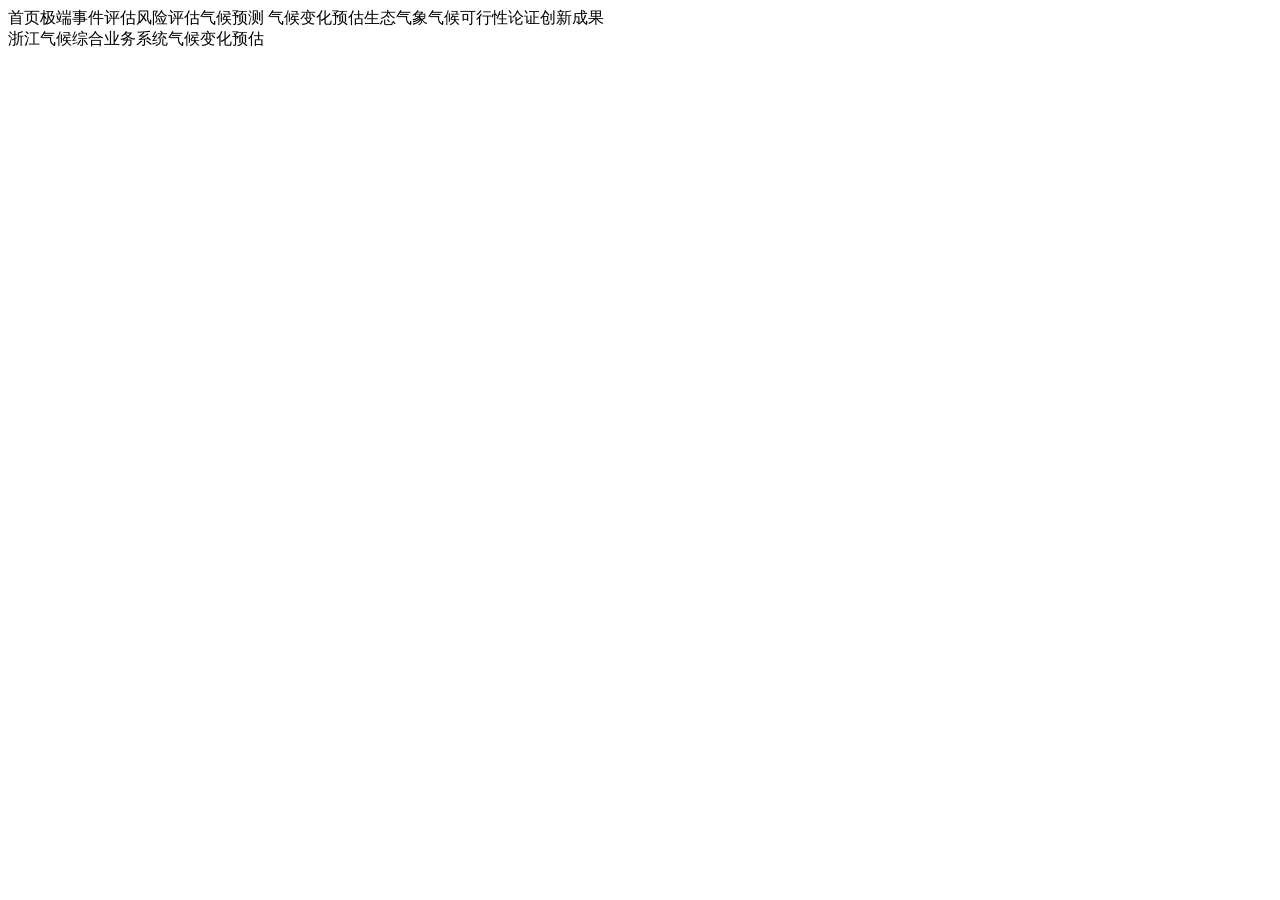
==== index.html @ d098e79c "Initialize climate projection website" ====
<!doctype html>
<html lang="zh-CN">
<head>
  <meta charset="UTF-8">
  <meta name="viewport" content="width=device-width,initial-scale=1">
  <meta name="theme-color" content="#06142e">
  <title>气候变化预估 · 原图版 · 浙江气候综合业务系统</title>
  <link rel="icon" href="data:,">
  <link rel="stylesheet" href="styles.css?v=20261110-standalone">
  <script src="app.js?v=20261110" defer></script>
</head>
<body data-version="original">
  <header class="system-header" aria-label="浙江气候综合业务系统">
    <nav class="system-nav" aria-label="系统导航">
      <span>首页</span><span>极端事件评估</span><span>风险评估</span><span>气候预测</span>
      <span class="current" aria-current="page">气候变化预估</span><span>生态气象</span><span>气候可行性论证</span><span>创新成果</span>
    </nav>
    <time id="system-time"></time>
  </header>
  <main class="workspace" id="topics" aria-label="气候变化预估全部图件"></main>
  <footer class="page-footer"><span>浙江气候综合业务系统</span><span>气候变化预估</span></footer>
  <dialog class="viewer" id="viewer" aria-labelledby="viewer-title">
    <div class="viewer-heading"><div><span id="viewer-index"></span><h2 id="viewer-title"></h2></div><button id="viewer-close" class="outline-button">关闭 <kbd>Esc</kbd></button></div>
    <div class="viewer-body"><div class="viewer-image-area"><img id="viewer-image" alt=""></div></div>
    <div class="viewer-footer"><span id="viewer-caption"></span><div><button class="outline-button" id="zoom-out" aria-label="缩小图片">−</button><button class="outline-button" id="zoom-reset">适应窗口</button><button class="outline-button" id="zoom-in" aria-label="放大图片">＋</button><a class="download-button" id="download-image" download>下载原图</a></div></div>
  </dialog>
</body>
</html>
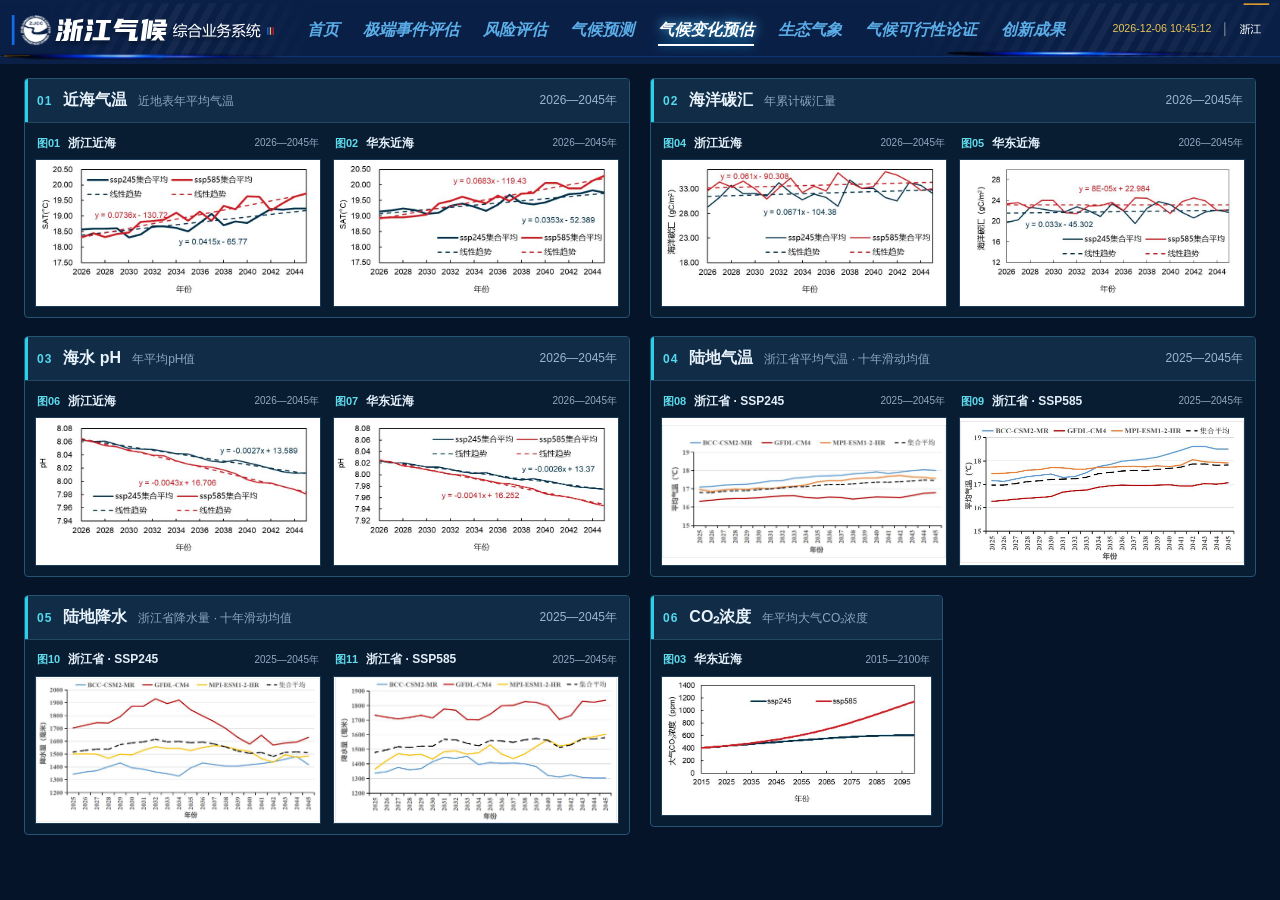
==== commit cfac8c02: "Simplify image viewers and apply supplied system header" ====
--- a/index.html
+++ b/index.html
@@ -6,8 +6,8 @@
   <meta name="theme-color" content="#06142e">
   <title>气候变化预估 · 原图版 · 浙江气候综合业务系统</title>
   <link rel="icon" href="data:,">
-  <link rel="stylesheet" href="styles.css?v=20261110-standalone">
-  <script src="app.js?v=20261110" defer></script>
+  <link rel="stylesheet" href="styles.css?v=20261110-viewer">
+  <script src="app.js?v=20261110-viewer" defer></script>
 </head>
 <body data-version="original">
   <header class="system-header" aria-label="浙江气候综合业务系统">
@@ -18,11 +18,9 @@
     <time id="system-time"></time>
   </header>
   <main class="workspace" id="topics" aria-label="气候变化预估全部图件"></main>
-  <footer class="page-footer"><span>浙江气候综合业务系统</span><span>气候变化预估</span></footer>
-  <dialog class="viewer" id="viewer" aria-labelledby="viewer-title">
-    <div class="viewer-heading"><div><span id="viewer-index"></span><h2 id="viewer-title"></h2></div><button id="viewer-close" class="outline-button">关闭 <kbd>Esc</kbd></button></div>
+  <dialog class="viewer" id="viewer" aria-labelledby="viewer-title" aria-describedby="viewer-subtitle">
+    <div class="viewer-heading"><div><h2 id="viewer-title"></h2><p id="viewer-subtitle"></p></div><button id="viewer-close" class="viewer-close" aria-label="关闭图片预览">×</button></div>
     <div class="viewer-body"><div class="viewer-image-area"><img id="viewer-image" alt=""></div></div>
-    <div class="viewer-footer"><span id="viewer-caption"></span><div><button class="outline-button" id="zoom-out" aria-label="缩小图片">−</button><button class="outline-button" id="zoom-reset">适应窗口</button><button class="outline-button" id="zoom-in" aria-label="放大图片">＋</button><a class="download-button" id="download-image" download>下载原图</a></div></div>
   </dialog>
 </body>
 </html>
--- a/styles.css
+++ b/styles.css
@@ -0,0 +1,59 @@
+:root{color-scheme:dark;--page:#06142a;--surface:#0c223b;--ink:#e8f2fb;--muted:#8ca6bf;--line:#1b4567;--cyan:#2bcfe8;--border:#1d496e;--font:'Microsoft YaHei','微软雅黑','Noto Sans SC',sans-serif}
+*{box-sizing:border-box}
+html{scroll-behavior:smooth}
+html.viewer-open{overflow:hidden}
+body{margin:0;background:var(--page);color:var(--ink);font-family:var(--font);font-size:14px}
+button,a{-webkit-tap-highlight-color:transparent}
+button{font:inherit;color:inherit;cursor:pointer}
+button:focus-visible,a:focus-visible{outline:2px solid #24b9dd;outline-offset:3px}
+.system-header{height:clamp(64px,4.44427vw,85.33px);position:relative;background:#0b2046 url('assets/system-header.svg') left top/100% 100% no-repeat}
+.system-nav{position:absolute;left:24%;right:16.8%;height:93.75%;top:0;display:flex;align-items:center;justify-content:space-between;gap:10px;font-size:clamp(12px,1.25vw,24px);font-weight:900;font-style:italic;white-space:nowrap;color:#5bade8}
+.system-nav span{height:100%;display:flex;align-items:center;position:relative}
+.system-nav .current{color:white;text-shadow:0 0 12px #41bfff}
+.system-nav .current:after{content:'';position:absolute;left:0;right:0;height:2px;bottom:24%;background:#fff;box-shadow:0 0 10px #07a6ffcc}
+#system-time{position:absolute;right:5.36%;top:34.88%;color:#e9c458;font:clamp(10px,.833333vw,16px)/1.125 Arial,sans-serif;white-space:nowrap}
+.workspace{width:min(100%,1920px);margin:0 auto;padding:14px 24px 24px;display:grid;grid-template-columns:repeat(4,minmax(0,1fr));gap:18px 20px;align-items:start}
+.topic{grid-column:span 2;min-width:0;border:1px solid #255474;border-radius:4px;background:#091d32;overflow:hidden}
+.topic#co2{grid-column:span 1}
+.topic-heading{min-height:44px;display:flex;align-items:center;justify-content:space-between;gap:10px;padding:8px 12px;border-bottom:1px solid #234863;background:#102c46;box-shadow:inset 3px 0 var(--cyan)}
+.topic-heading>div{display:flex;align-items:baseline;gap:11px;min-width:0}
+.topic-number{font:600 12px Arial;color:#53d8ed;letter-spacing:1px}
+.topic-heading h2{margin:0;font-size:16px;font-weight:700;white-space:nowrap}
+.topic-subtitle{color:var(--muted);font-size:12px;white-space:normal}
+.topic-period{flex:none;color:#9cb6ce;font-size:12px;font-variant-numeric:tabular-nums}
+.topic-figures{display:grid;grid-template-columns:repeat(2,minmax(0,1fr));gap:12px;padding:8px 10px 10px}
+.topic-figures.single{grid-template-columns:minmax(0,1fr)}
+.single .figure-card{width:100%}
+.figure-card{margin:0;min-width:0}
+.figure-card figcaption{min-height:28px;display:flex;align-items:center;gap:8px;padding:3px 2px 7px}
+.figure-number{font:600 11px Arial;color:#5fdaed;flex:none}
+.figure-card h3{min-width:0;margin:0;font-size:12px;font-weight:600;color:#e3effa}
+.figure-period{margin-left:auto;color:#90aac1;font-size:10px;white-space:nowrap}
+.figure-open{position:relative;display:block;width:100%;margin:0;padding:0;border:1px solid #1a3c56;background:#fff;overflow:hidden;line-height:0}
+.figure-open img{display:block;width:100%;height:auto;aspect-ratio:1.94;object-fit:contain;background:#fff}
+.topic#co2 .topic-period{display:none}
+.enlarge-label{position:absolute;right:10px;bottom:10px;padding:6px 9px;background:#11263de8;color:#fff;font-size:11px;line-height:1.2;opacity:0;transition:opacity .15s}
+.figure-open:hover .enlarge-label,.figure-open:focus-visible .enlarge-label{opacity:1}
+body[data-version=dark] .figure-open{background:#071729}
+body[data-version=dark] .figure-open img{background:#071729}
+.viewer{padding:0;border:1px solid #317ba1;border-radius:4px;max-width:none;max-height:none;width:min(1450px,94vw);height:min(890px,91dvh);background:#f8fafc;color:#17283a;box-shadow:0 20px 100px #000b;overflow:hidden}
+.viewer[open]{display:flex;flex-direction:column}
+.viewer::backdrop{background:#010a1be0;backdrop-filter:blur(5px)}
+.viewer-heading{display:flex;align-items:center;justify-content:space-between;padding:14px 20px;border-bottom:1px solid #d2dce6;gap:20px;flex-shrink:0}
+.viewer-heading>div{min-width:0}
+.viewer-heading h2{font-size:18px;line-height:1.5;margin:0;font-weight:600}
+#viewer-subtitle{margin:4px 0 0;color:#61798f;font-size:13px;line-height:1.5}
+.viewer-close{display:grid;place-items:center;flex:none;width:36px;height:36px;padding:0;border:1px solid #c7d1db;border-radius:2px;background:#eff3f7;color:inherit;font:28px/1 Arial,sans-serif}
+.viewer-body{position:relative;display:flex;align-items:center;justify-content:center;min-height:0;flex:1;padding:20px;overflow:hidden;background:#e9eef4}
+.viewer-image-area{width:100%;height:100%;min-width:0;min-height:0;overflow:hidden}
+#viewer-image{display:block;width:100%;height:100%;object-fit:contain;background:transparent}
+body[data-version=dark] .viewer{background:#081d35;color:#e8f2fb}
+body[data-version=dark] .viewer-heading{border-color:#244968}
+body[data-version=dark] #viewer-subtitle{color:#8ca6bf}
+body[data-version=dark] .viewer-body{background:#061426}
+body[data-version=dark] .viewer-close{background:#102c49;border-color:#255477;color:#dcecf9}
+@media(max-width:1250px){.system-nav{gap:6px}#system-time{display:none}.workspace{padding-left:18px;padding-right:18px}.topic-heading{flex-wrap:wrap;gap:5px}.topic-heading>div{flex-wrap:wrap;gap:6px 9px}}
+@media(max-width:850px){.system-nav{display:none}.workspace{padding:10px 12px 24px;grid-template-columns:repeat(2,minmax(0,1fr));gap:14px}.topic,.topic#co2{grid-column:span 2}.topic-heading{align-items:flex-start;gap:6px}.topic-heading h2{font-size:16px}.topic-subtitle{font-size:12px}.topic-period{font-size:11px}.topic-figures{grid-template-columns:repeat(2,minmax(0,1fr));gap:11px}.single .figure-card{width:100%}.figure-card h3{font-size:13px}.figure-period{font-size:10px}.viewer{width:96vw;height:90dvh}.viewer-heading{padding:11px;gap:12px}.viewer-heading h2{font-size:14px;line-height:1.55}#viewer-subtitle{font-size:12px}.viewer-close{width:32px;height:32px}.viewer-body{padding:12px}}
+@media(prefers-reduced-motion:reduce){html{scroll-behavior:auto}*{transition:none!important}}
+
+@media(max-width:540px){.workspace{grid-template-columns:1fr}.topic,.topic#co2{grid-column:1}.topic-figures{grid-template-columns:1fr}.topic-heading>div{gap:6px}.topic-subtitle{font-size:11px}}
